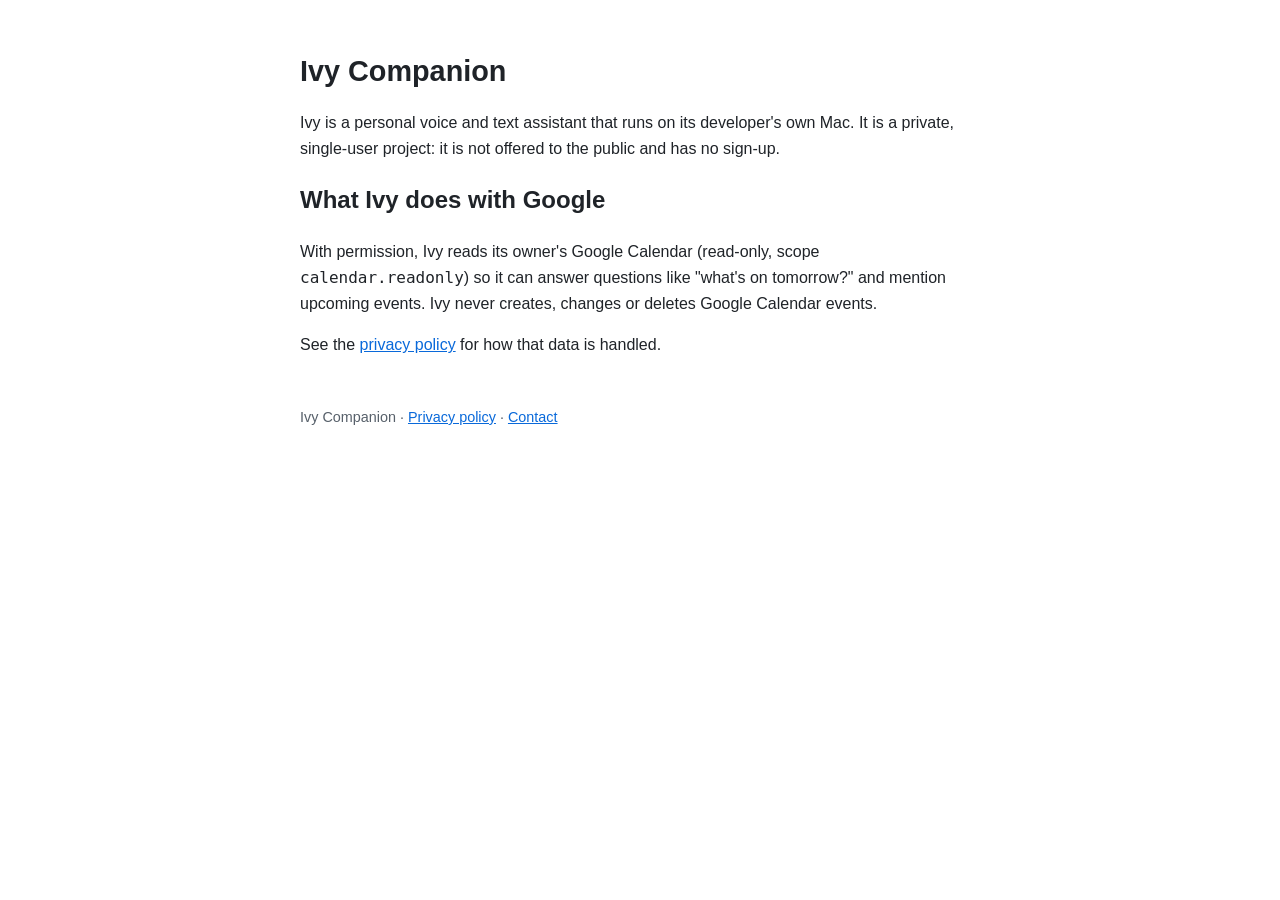
==== index.html @ a981695e "Ivy Companion homepage and privacy policy Co-Authored-By: Claude Opus 5.5 <noreply@anthropic.com>" ====
<!doctype html>
<html lang="en">
<head>
<meta charset="utf-8">
<meta name="viewport" content="width=device-width,initial-scale=1">
<title>Ivy Companion</title>
<link rel="stylesheet" href="style.css">
</head>
<body>
<h1>Ivy Companion</h1>
<p>Ivy is a personal voice and text assistant that runs on its developer's own Mac. It is a private, single-user project: it is not offered to the public and has no sign-up.</p>
<h2>What Ivy does with Google</h2>
<p>With permission, Ivy reads its owner's Google Calendar (read-only, scope <code>calendar.readonly</code>) so it can answer questions like "what's on tomorrow?" and mention upcoming events. Ivy never creates, changes or deletes Google Calendar events.</p>
<p>See the <a href="privacy.html">privacy policy</a> for how that data is handled.</p>
<footer>Ivy Companion · <a href="privacy.html">Privacy policy</a> · <a href="https://github.com/santigraviano">Contact</a></footer>
</body>
</html>
---- style.css ----
body{font:16px/1.6 -apple-system,BlinkMacSystemFont,"Segoe UI",sans-serif;max-width:680px;margin:3rem auto;padding:0 16px;color:#1f2328;background:#fff}
h1{font-size:1.8rem;margin-bottom:.2rem}
a{color:#0969da}
footer{margin-top:3rem;font-size:.9rem;color:#57606a}
@media (prefers-color-scheme:dark){body{color:#e6edf3;background:#0d1117}a{color:#4493f8}footer{color:#8b949e}}
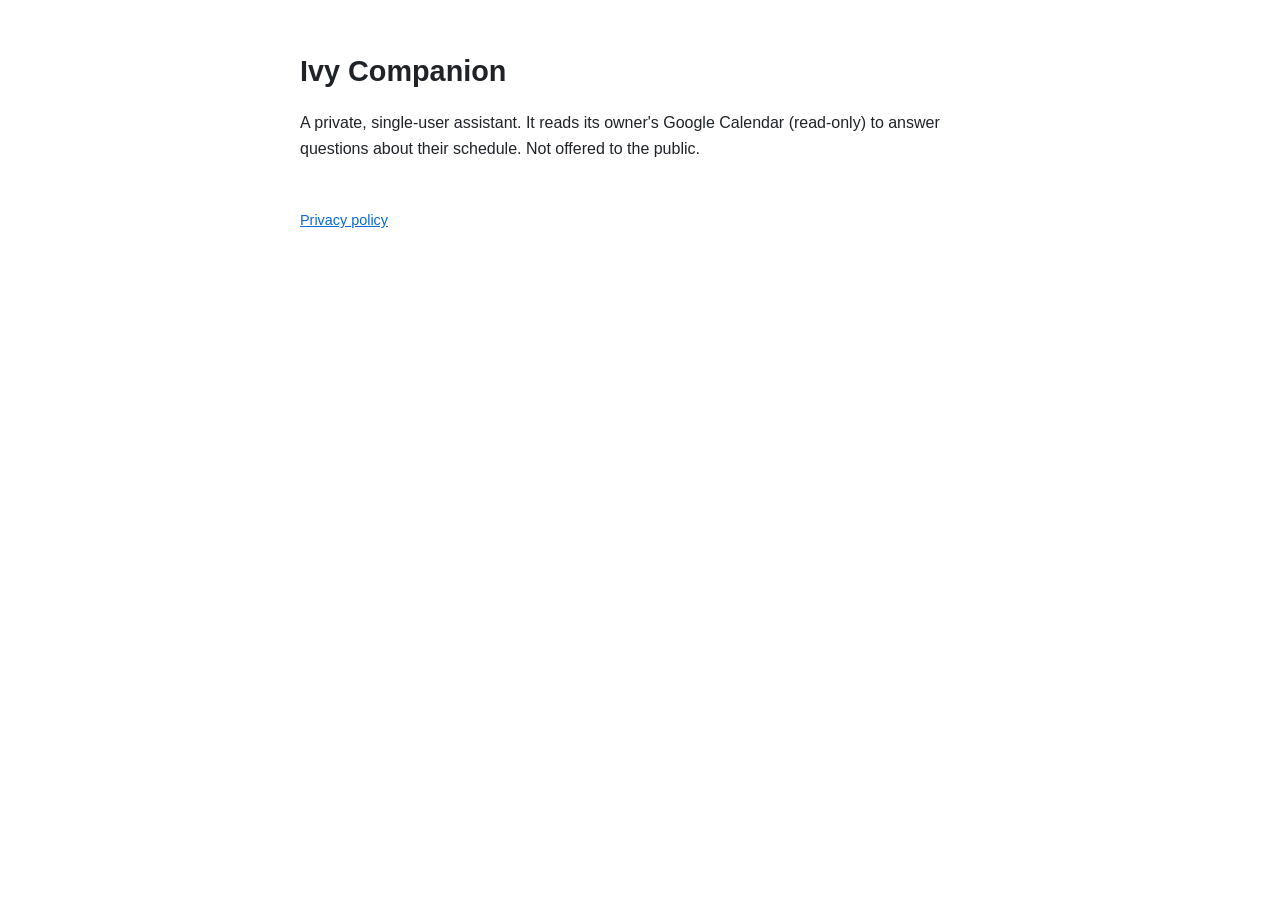
==== commit 560a95b4: "Trim pages to the minimum Co-Authored-By: Claude Opus 5.5 <noreply@anthropic.com>" ====
--- a/index.html
+++ b/index.html
@@ -8,10 +8,7 @@
 </head>
 <body>
 <h1>Ivy Companion</h1>
-<p>Ivy is a personal voice and text assistant that runs on its developer's own Mac. It is a private, single-user project: it is not offered to the public and has no sign-up.</p>
-<h2>What Ivy does with Google</h2>
-<p>With permission, Ivy reads its owner's Google Calendar (read-only, scope <code>calendar.readonly</code>) so it can answer questions like "what's on tomorrow?" and mention upcoming events. Ivy never creates, changes or deletes Google Calendar events.</p>
-<p>See the <a href="privacy.html">privacy policy</a> for how that data is handled.</p>
-<footer>Ivy Companion · <a href="privacy.html">Privacy policy</a> · <a href="https://github.com/santigraviano">Contact</a></footer>
+<p>A private, single-user assistant. It reads its owner's Google Calendar (read-only) to answer questions about their schedule. Not offered to the public.</p>
+<footer><a href="privacy.html">Privacy policy</a></footer>
 </body>
 </html>
